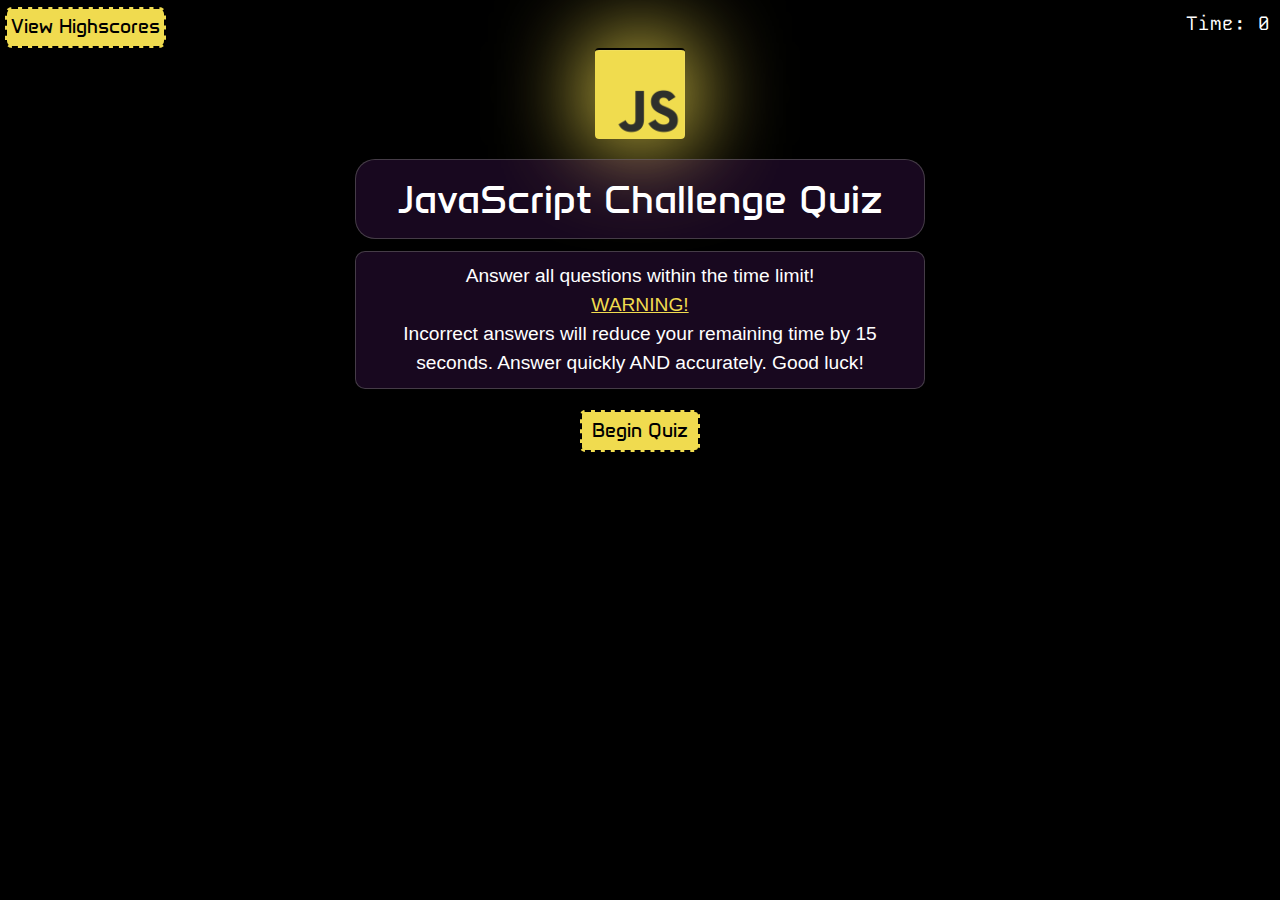
==== index.html @ 2cf1204f "added animation to correct or incorrect text display during quiz. Also added more css to highscores " ====
<!DOCTYPE html>
<html lang="en">
<head>
    <meta charset="UTF-8" />
    <meta name="viewport" content="width=device-width, initial-scale=1.0" />
    <meta http-equiv="X-UA-Compatible" content="ie=edge" />

    <link rel="stylesheet" href="https://cdn.jsdelivr.net/npm/bootstrap@4.3.1/dist/css/bootstrap.min.css" integrity="sha384-ggOyR0iXCbMQv3Xipma34MD+dH/1fQ784/j6cY/iJTQUOhcWr7x9JvoRxT2MZw1T" crossorigin="anonymous">
    <link rel="preconnect" href="https://fonts.googleapis.com">
    <link rel="preconnect" href="https://fonts.gstatic.com" crossorigin>
    <link href="https://fonts.googleapis.com/css2?family=Kode+Mono:wght@400..700&display=swap" rel="stylesheet">
    <link rel="preconnect" href="https://fonts.googleapis.com">
    <link rel="preconnect" href="https://fonts.gstatic.com" crossorigin>
    <link href="https://fonts.googleapis.com/css2?family=Anta&family=Kode+Mono:wght@400..700&display=swap" rel="stylesheet">
    <title>JavaScript Quiz</title>

    <link rel="icon" type="image/x-icon" href="./assets/img/JavaScript-logo.png">

    <link rel="stylesheet" href="./assets/css/style.css"/>
</head>

<body>
    <div class="scores"><a href='highscores.html'>View Highscores</a></div>
    <img src="./assets/img/JavaScript-logo.png" class="rounded mx-auto d-block javascript-logo" alt="the javascript logo">

    <div class="timer">Time: <span id="time">0</span></div>

    <div class="container">
        <div id="start-screen" class="start">
            <h1 class="card-title custom-title">JavaScript Challenge Quiz</h1>
            <p class="card-body custom-body"> 
                Answer all questions within the time limit!<br> <span class="warning">WARNING!</span> <br>Incorrect answers will reduce your remaining
            time by 15 seconds. Answer quickly AND accurately. Good luck!
            </p>

            <button id="start-button">Begin Quiz</button>
        </div>

        <div id="questions" class="hide">
            <h2 id="question-title"></h2>
            <div id="choices" class="choices"></div>
        </div>

        <div id="end-screen" class="hide">
            <h2>COMPLETE!</h2>
        <p class="result-score">Score: <span id="final-score"></span></p>
                <p>
                Great work! Enter your initials: <input type="text" id="initials" maxlength="3"/>
                <button id="submit">Submit</button>
            </p>
        </div>

        <div id="feedback" class="feedback hide"></div>
    </div>


    <script src="./assets/js/questions.js"></script>
    <script src="./assets/js/logic.js"></script>    
</body>
</html>
---- assets/css/style.css ----
body {
    font-family:'Franklin Gothic Medium', 'Arial Narrow', Arial, sans-serif;
    font-size: 120%;
    background-color: rgb(0, 0, 0);
  }

  .custom-title {
    border: 2px solid black;
    border-radius: 20px;
    padding: 15px;
    border: 1px solid rgba(118, 116, 116, 0.487);
    background-color: rgba(123, 41, 156, 0.196);
    /*background-image: linear-gradient(rgb(120, 8, 185), rgb(81, 2, 97)); */
    color: white;
    font-family: anta;
  }

  .warning {
    color: #F0DB4F;
    text-decoration: underline;
  }

  .custom-body {
    border: 1px solid rgba(118, 116, 116, 0.487);
    background-color: rgba(123, 41, 156, 0.196);
    color: white;
    padding: 10px;
    border-radius: 10px;
  }

  .javascript-logo {
    width: 7%;
    height: 7%;
    box-shadow: #F0DB4F 0 0 90px 7px;
    padding-top: 2px;
  }

  p {
    color: white;
  }
  
  a {
    color: black;
    font-family: anta;
    text-decoration: none;
  }

  a:hover {
    color:#F0DB4F

  }

  h2{
    color: white; 
    text-align: center;
    font-family: anta;
    border: 2px solid black;
    border-radius: 20px;
    padding: 15px;
    border: 1px solid rgba(118, 116, 116, 0.487);
    background-color: rgba(123, 41, 156, 0.196);
  }

  
  button {
    display: inline-block;
    margin: 5px;
    cursor: pointer;
    font-size: 100%;
    background-color: #F0DB4F;
    border-radius: 5px;
    padding: 5px 10px;
    color: black;
    border: dashed 2px black;
    transition: background-color 0.1s;
    font-family: anta;
  }
  
  button:hover {
    background-color: #000000;
    color: #F0DB4F;
    border: dashed 2px #F0DB4F;
    transition: all 0.2s ease-in-out
    
  }
  
  .choices {
    display: flex; 
    justify-content: space-between;
    flex-wrap: wrap; 
  }
  
  input[type="text"] {
    font-size: 100%;
  }
  
  ol {
    padding-left: 0px;
    max-height: 400px;
    overflow: auto;
    border: 2px solid black;
    border-radius: 20px;
    padding: 15px;
    border: 1px solid rgba(118, 116, 116, 0.487);
    background-color: rgba(123, 41, 156, 0.196);
  }
  
  li {
    padding: 5px;
    list-style: decimal inside none;
    border: 1px solid rgba(118, 116, 116, 0.487);
  }
  
  li:nth-child(odd) {
    background-color: #f0da4f;
    color: black;
    border: 1px solid rgba(118, 116, 116, 0.487);
  }
  
  .container {
    margin:  20px auto 0 auto;
    max-width: 600px;
  }
  
  .hide {
    display: none;
  }
  
  .start {
    text-align: center;
  }
  
  .scores {
    display: inline-block;
    top: 10px;
    left: 10px;
    padding: 7px;
    margin-top: 7px;
    margin-left: 5px;
    text-decoration: none;
    transition: color 0.1s;
    background-color: #F0DB4F;
    border-radius: 7px;
    padding: 4px;
    border: dashed 2px black;
    text-decoration: none;
  }

    
  .scores:hover {
    color: #F0DB4F;
    background-color: black;
    border: dashed 2px #F0DB4F;
    transition: all 0.2s ease-in-out;
    text-decoration: none;
  }
  
  .feedback {
    font-style: italic;
    font-size: 120%;
    margin-top: 20px;
    padding-top: 10px;
    color: gray;
  }
  
  .timer {
    position: absolute;
    top: 10px;
    right: 10px;
    color: white; 
    font-family: "kode mono";
  }

  .wrapper {
    color: white; 

  }

  .highscores {
    color: white; 
    display:flex; 
    justify-content: center;
    font-family: anta;
    border: 2px solid black;
    border-radius: 20px;
    padding: 15px;
    border: 1px solid rgba(118, 116, 116, 0.487);
    background-color: rgba(123, 41, 156, 0.196);
  }

  #end-screen {
    border: 2px solid black;
    border-radius: 20px;
    padding: 15px;
    border: 1px solid rgba(118, 116, 116, 0.487);
    background-color: rgba(123, 41, 156, 0.196);
  }

  #final-score {
    font-family: anta;
    color:#F0DB4F;
    font-weight: bold;
  }

  .result-score {
    font-family: anta;
    
  }

  #feedback {
    position: fixed;
    top: 50%;
    left: 50%;
    transform: translate(-50%, -50%);
    padding: 20px;
    background-color: rgba(0, 0, 0, 0.907);
    border-radius: 7px;
    font-family: anta;
    text-align: center;
    z-index: 1000;
    animation: fadeOut 1s ease forwards;
  }
  
  @keyframes fadeOut {
    0% {
      opacity: 1;
      font-size: 12px;
    }
    100% {
      opacity: 0;
      font-size: 25px;
      display: none;

    }
  }
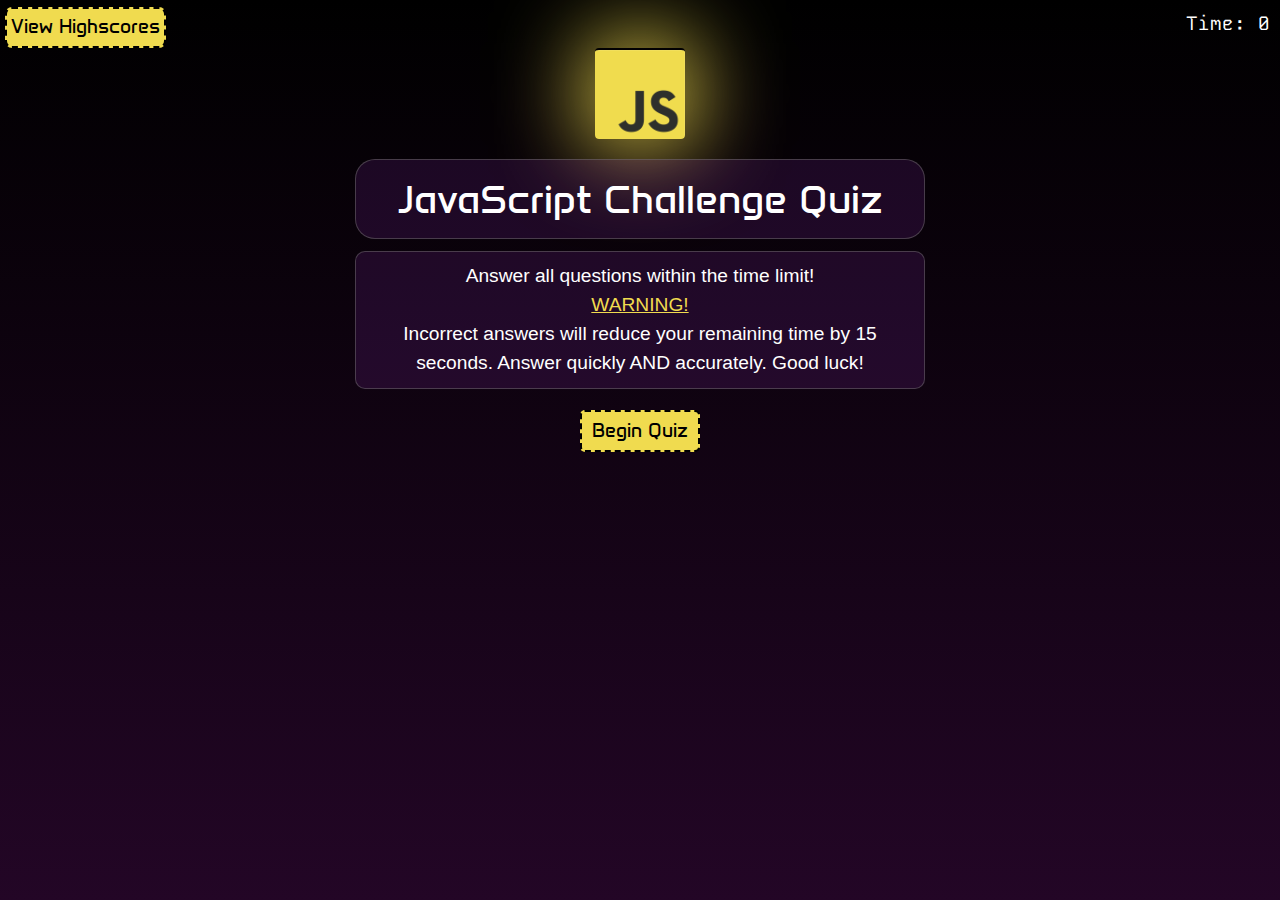
==== commit 45251d69: "added an animation to show 15s being dedeucted when choosing a incorrect answer" ====
--- a/index.html
+++ b/index.html
@@ -25,6 +25,7 @@
     <img src="./assets/img/JavaScript-logo.png" class="rounded mx-auto d-block javascript-logo" alt="the javascript logo">
 
     <div class="timer">Time: <span id="time">0</span></div>
+    <div id="penalty" class="feedback hide">-15s</div>
 
     <div class="container">
         <div id="start-screen" class="start">
--- a/assets/css/style.css
+++ b/assets/css/style.css
@@ -1,7 +1,10 @@
 body {
     font-family:'Franklin Gothic Medium', 'Arial Narrow', Arial, sans-serif;
     font-size: 120%;
-    background-color: rgb(0, 0, 0);
+    background: linear-gradient(rgb(0, 0, 0),#230626);
+    background-repeat: no-repeat;
+    background-attachment: fixed;
+
   }
 
   .custom-title {
@@ -10,7 +13,6 @@
     padding: 15px;
     border: 1px solid rgba(118, 116, 116, 0.487);
     background-color: rgba(123, 41, 156, 0.196);
-    /*background-image: linear-gradient(rgb(120, 8, 185), rgb(81, 2, 97)); */
     color: white;
     font-family: anta;
   }
@@ -171,6 +173,17 @@
     font-family: "kode mono";
   }
 
+  #penalty {
+    position: absolute;
+    top: 30px;
+    right: 10px;
+    color: white; 
+    font-family: "kode mono";
+    font-size: 15px;
+    animation: fadeOut 1s ease forwards;
+
+  }
+
   .wrapper {
     color: white; 
 
@@ -204,7 +217,7 @@
 
   .result-score {
     font-family: anta;
-    
+
   }
 
   #feedback {
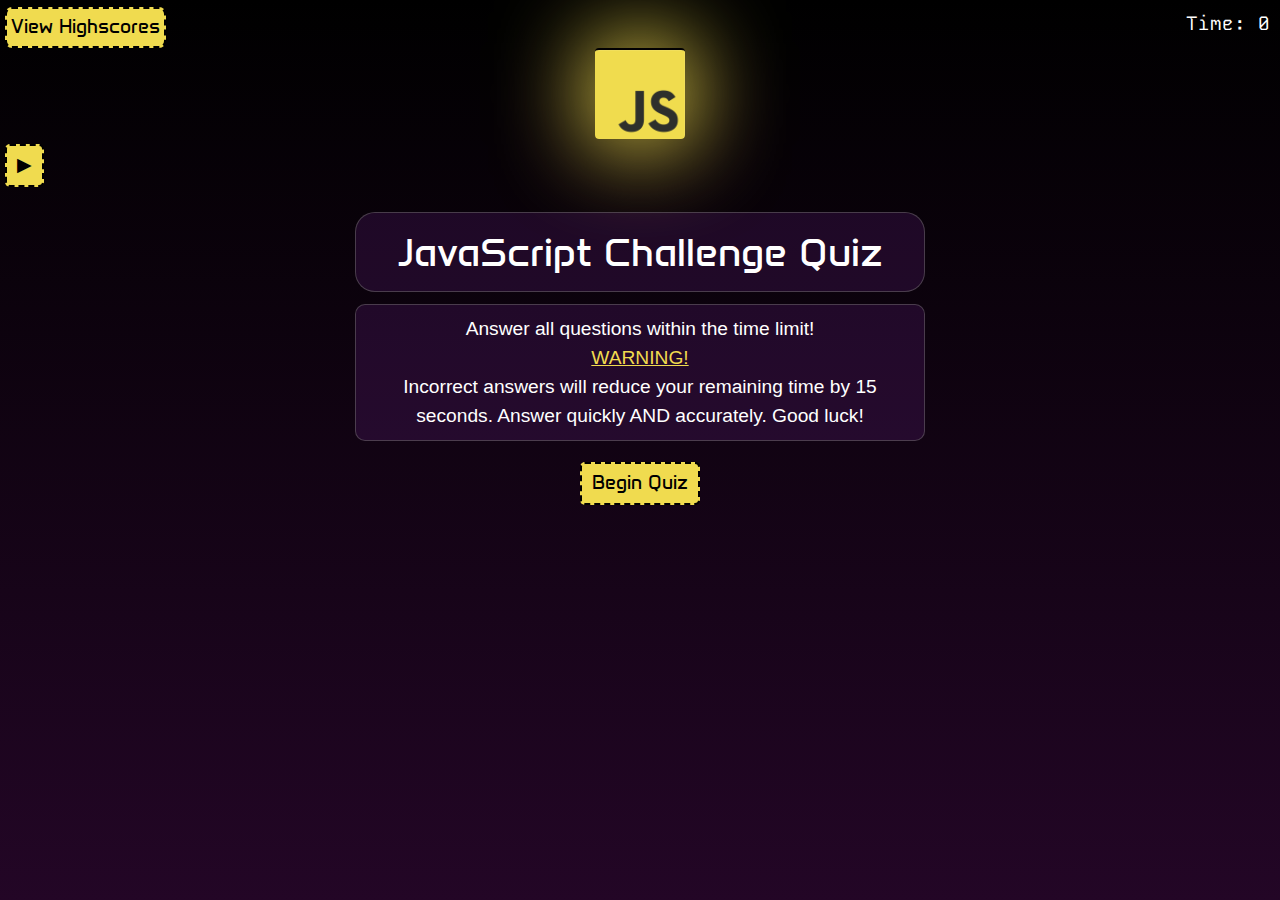
==== commit eee8a140: "added sfx to start screen and slightly refactored code to be more organized" ====
--- a/index.html
+++ b/index.html
@@ -15,7 +15,7 @@
     <link href="https://fonts.googleapis.com/css2?family=Anta&family=Kode+Mono:wght@400..700&display=swap" rel="stylesheet">
     <title>JavaScript Quiz</title>
 
-    <link rel="icon" type="image/x-icon" href="./assets/img/JavaScript-logo.png">
+    <link rel="icon" type="favcon" href="./assets/img/JavaScript-logo.png">
 
     <link rel="stylesheet" href="./assets/css/style.css"/>
 </head>
@@ -27,6 +27,11 @@
     <div class="timer">Time: <span id="time">0</span></div>
     <div id="penalty" class="feedback hide">-15s</div>
 
+    
+
+    <button id="playbutton" onclick="playIntro()">▶</button>
+    <audio id="introSong" src="./assets/sfx/intro.mp3" hidden="true" autostart="false" loop="true"></audio>
+
     <div class="container">
         <div id="start-screen" class="start">
             <h1 class="card-title custom-title">JavaScript Challenge Quiz</h1>
@@ -35,7 +40,7 @@
             time by 15 seconds. Answer quickly AND accurately. Good luck!
             </p>
 
-            <button id="start-button">Begin Quiz</button>
+            <button class="start-button" id="start-button">Begin Quiz</button>
         </div>
 
         <div id="questions" class="hide">
--- a/assets/css/style.css
+++ b/assets/css/style.css
@@ -17,6 +17,66 @@
     font-family: anta;
   }
 
+  #playbutton {
+    display: inline-block;
+    margin: 5px;
+    cursor: pointer;
+    font-size: 100%;
+    background-color: #F0DB4F;
+    border-radius: 5px;
+    padding: 5px 10px;
+    color: black;
+    border: dashed 2px black;
+    transition: background-color 0.1s;
+    font-family: anta;
+
+  }
+
+  .buttonPause {
+  display: inline-block;
+  margin: 5px;
+  cursor: pointer;
+  font-size: 100%;
+  background-color: #F0DB4F;
+  border-radius: 5px;
+  padding: 5px 10px;
+  color: black;
+  border: dashed 2px black;
+  transition: background-color 0.1s;
+  font-family: anta;
+  }
+  
+
+  .buttonPlay {
+    display: inline-block;
+    margin: 5px;
+    cursor: pointer;
+    font-size: 100%;
+    background-color: black;
+    border-radius: 5px;
+    padding: 5px 10px;
+    color: #F0DB4F;
+    border: dashed 2px #F0DB4F;
+    transition: background-color 0.1s;
+    font-family: anta;
+
+  }
+
+  button {
+    display: inline-block;
+    margin: 5px;
+    cursor: pointer;
+    font-size: 100%;
+    background-color: #F0DB4F;
+    border-radius: 5px;
+    padding: 5px 10px;
+    color: black;
+    border: dashed 2px black;
+    transition: background-color 0.1s;
+    font-family: anta;
+    }
+    
+
   .warning {
     color: #F0DB4F;
     text-decoration: underline;
@@ -49,7 +109,6 @@
 
   a:hover {
     color:#F0DB4F
-
   }
 
   h2{
@@ -64,7 +123,7 @@
   }
 
   
-  button {
+  .start-button {
     display: inline-block;
     margin: 5px;
     cursor: pointer;
@@ -78,7 +137,7 @@
     font-family: anta;
   }
   
-  button:hover {
+  .start-button:hover {
     background-color: #000000;
     color: #F0DB4F;
     border: dashed 2px #F0DB4F;
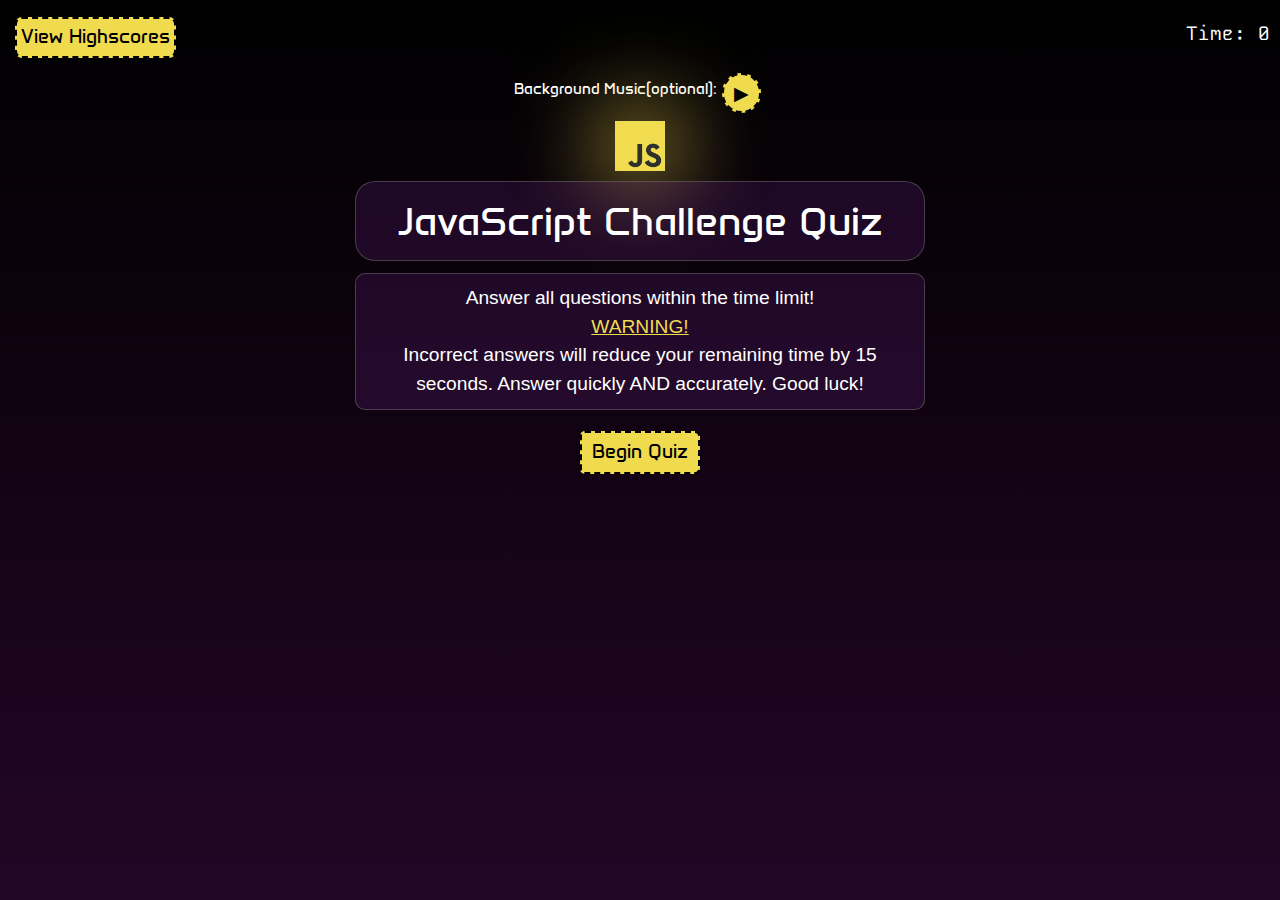
==== commit d4bca550: "added several design updates. made play button and background music text vanish on starting quiz." ====
--- a/index.html
+++ b/index.html
@@ -21,16 +21,25 @@
 </head>
 
 <body>
+
+
+<div class="playContainer">
     <div class="scores"><a href='highscores.html'>View Highscores</a></div>
-    <img src="./assets/img/JavaScript-logo.png" class="rounded mx-auto d-block javascript-logo" alt="the javascript logo">
-
     <div class="timer">Time: <span id="time">0</span></div>
     <div id="penalty" class="feedback hide">-15s</div>
+</div>
 
-    
+<div class="playbtn">
+    <h1 id="bgmText" class="backgroundMusic">Background Music(optional):</h1>
+<button id="playbutton" onclick="playIntro()">▶</button>
+<audio id="introSong" src="./assets/sfx/intro.mp3" hidden="true" autostart="false" loop="true"></audio>
+</div>
 
-    <button id="playbutton" onclick="playIntro()">▶</button>
-    <audio id="introSong" src="./assets/sfx/intro.mp3" hidden="true" autostart="false" loop="true"></audio>
+
+
+<div class="logoContainer">
+<img src="./assets/img/JavaScript-logo.png" id="JavaScript-logo" class="javaLogo" alt="the javascript logo">
+</div>
 
     <div class="container">
         <div id="start-screen" class="start">
@@ -47,6 +56,8 @@
             <h2 id="question-title"></h2>
             <div id="choices" class="choices"></div>
         </div>
+
+        <audio id="victorySong" src="./assets/sfx/victory.mp3" hidden="true" autostart="false"></audio>
 
         <div id="end-screen" class="hide">
             <h2>COMPLETE!</h2>
--- a/assets/css/style.css
+++ b/assets/css/style.css
@@ -7,6 +7,40 @@
 
   }
 
+  .playContainer {
+    display: flex;
+    justify-content:space-between;
+    align-items: center;
+    flex-wrap: wrap;
+    flex-shrink: inherit;
+    padding: 10px;
+}
+
+.logoContainer {
+  display: flex; 
+  justify-content: center;
+  padding-top: 3px;
+}
+
+.javaLogo {
+  max-width: 50px;
+  max-height: 50px;
+  box-shadow: #F0DB4F 0 0 90px 7px;
+}
+
+.backgroundMusic {
+  color: white;
+  font-family: anta; 
+  font-size: 15px;
+}
+
+.playbtn {
+  display: flex;
+  justify-content: center;
+  align-items: center;
+
+}
+
   .custom-title {
     border: 2px solid black;
     border-radius: 20px;
@@ -18,6 +52,46 @@
   }
 
   #playbutton {
+    margin: 5px;
+    cursor: pointer;
+    font-size: 100%;
+    background-color: #F0DB4F;
+    border-radius: 20px;
+    padding: 5px 10px;
+    color: black;
+    border: dashed 2px black;
+    font-family: anta;
+    max-width: 40px; 
+    max-height: 40px; 
+
+  }
+
+  .buttonPause {
+  display: inline-block;
+  cursor: pointer;
+  background-color: #F0DB4F;
+  border-radius: 5px;
+  padding: 5px 10px;
+  color: black;
+  border: dashed 2px black;
+  transition: background-color 0.1s;
+  font-family: anta;
+  }
+  
+
+  .buttonPlay {
+    display: inline-block;
+    cursor: pointer;
+    background-color: black;
+    border-radius: 5px;
+    padding: 5px 10px;
+    color: #F0DB4F;
+    border: dashed 2px #F0DB4F;
+    transition: background-color 0.1s;
+    font-family: anta;
+  }
+
+  .choice {
     display: inline-block;
     margin: 5px;
     cursor: pointer;
@@ -29,52 +103,49 @@
     border: dashed 2px black;
     transition: background-color 0.1s;
     font-family: anta;
-
-  }
-
-  .buttonPause {
-  display: inline-block;
-  margin: 5px;
-  cursor: pointer;
-  font-size: 100%;
-  background-color: #F0DB4F;
-  border-radius: 5px;
-  padding: 5px 10px;
-  color: black;
-  border: dashed 2px black;
-  transition: background-color 0.1s;
-  font-family: anta;
-  }
-  
-
-  .buttonPlay {
-    display: inline-block;
-    margin: 5px;
-    cursor: pointer;
-    font-size: 100%;
-    background-color: black;
-    border-radius: 5px;
-    padding: 5px 10px;
-    color: #F0DB4F;
-    border: dashed 2px #F0DB4F;
-    transition: background-color 0.1s;
-    font-family: anta;
-
-  }
-
-  button {
-    display: inline-block;
-    margin: 5px;
-    cursor: pointer;
-    font-size: 100%;
-    background-color: #F0DB4F;
-    border-radius: 5px;
-    padding: 5px 10px;
-    color: black;
-    border: dashed 2px black;
-    transition: background-color 0.1s;
-    font-family: anta;
     }
+
+    #submit {
+      display: inline-block;
+      margin: 5px;
+      cursor: pointer;
+      font-size: 100%;
+      background-color: #F0DB4F;
+      border-radius: 5px;
+      padding: 5px 10px;
+      color: black;
+      border: dashed 2px black;
+      transition: background-color 0.1s;
+      font-family: anta;
+      }
+
+      .goBackbtn {
+      display: inline-block;
+      margin: 5px;
+      cursor: pointer;
+      font-size: 100%;
+      background-color: #F0DB4F;
+      border-radius: 5px;
+      padding: 5px 10px;
+      color: black;
+      border: dashed 2px black;
+      transition: background-color 0.1s;
+      font-family: anta;
+      }
+
+      #clear {
+      display: inline-block;
+      margin: 5px;
+      cursor: pointer;
+      font-size: 100%;
+      background-color: #F0DB4F;
+      border-radius: 5px;
+      padding: 5px 10px;
+      color: black;
+      border: dashed 2px black;
+      transition: background-color 0.1s;
+      font-family: anta;
+      }
     
 
   .warning {
@@ -148,7 +219,7 @@
   .choices {
     display: flex; 
     justify-content: space-between;
-    flex-wrap: wrap; 
+    flex-wrap: wrap;
   }
   
   input[type="text"] {
@@ -179,7 +250,8 @@
   }
   
   .container {
-    margin:  20px auto 0 auto;
+    display: flex;
+    margin:  10px auto 0 auto;
     max-width: 600px;
   }
   
@@ -225,7 +297,6 @@
   }
   
   .timer {
-    position: absolute;
     top: 10px;
     right: 10px;
     color: white; 
@@ -256,16 +327,19 @@
     border: 2px solid black;
     border-radius: 20px;
     padding: 15px;
+    margin-top: 10px;
     border: 1px solid rgba(118, 116, 116, 0.487);
     background-color: rgba(123, 41, 156, 0.196);
   }
 
   #end-screen {
-    border: 2px solid black;
-    border-radius: 20px;
-    padding: 15px;
-    border: 1px solid rgba(118, 116, 116, 0.487);
-    background-color: rgba(123, 41, 156, 0.196);
+    margin: auto; 
+    border: 2px solid black;
+    border-radius: 20px;
+    padding: 15px;
+    border: 1px solid rgba(118, 116, 116, 0.487);
+    background-color: rgba(123, 41, 156, 0.196);
+
   }
 
   #final-score {
@@ -275,12 +349,14 @@
   }
 
   .result-score {
+    display: flex; 
+    justify-content: center;
     font-family: anta;
 
   }
 
   #feedback {
-    position: fixed;
+    position:fixed;
     top: 50%;
     left: 50%;
     transform: translate(-50%, -50%);
